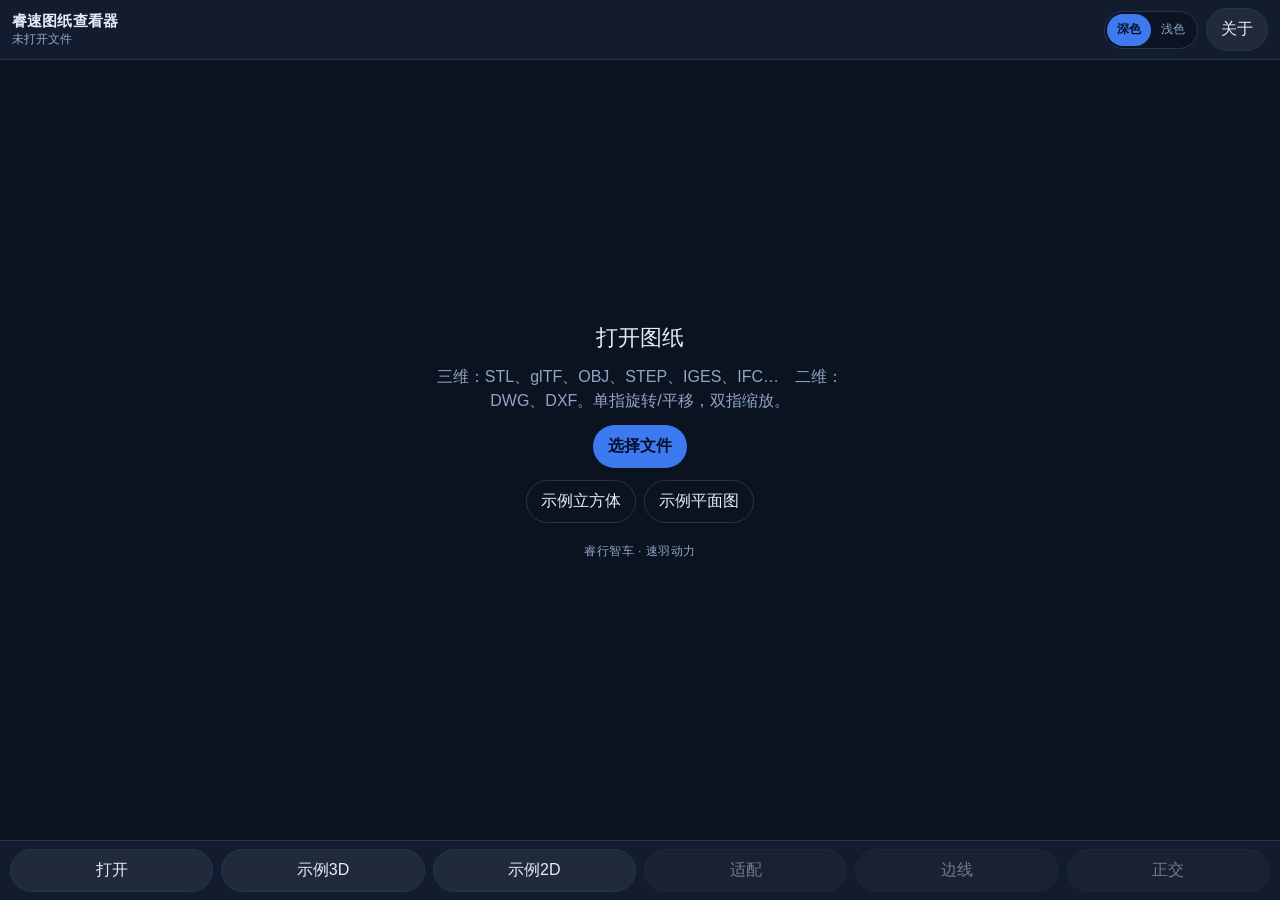
==== index.html @ b2fe7c61 "Deploy web viewer dist to GitHub Pages" ====
<!DOCTYPE html>
<html lang="zh-CN">
  <head>
    <meta charset="UTF-8" />
    <meta name="viewport" content="width=device-width, initial-scale=1, maximum-scale=1, user-scalable=no, viewport-fit=cover" />
    <meta name="theme-color" content="#0b1220" />
    <title>睿速图纸查看器</title>
    <script type="module" crossorigin src="/assets/index-uxHIn9hR.js"></script>
    <link rel="stylesheet" crossorigin href="/assets/index-g4k1fXu2.css">
  </head>
  <body>
    <div class="app" data-phase="empty" data-mode="none">
      <header class="topbar">
        <div class="title-block">
          <strong>睿速图纸查看器</strong>
          <span id="file-name">未打开文件</span>
        </div>
        <div class="topbar-actions">
          <div class="theme-switch" role="group" aria-label="外观主题">
            <button type="button" data-appearance="dark" class="theme-chip">深色</button>
            <button type="button" data-appearance="light" class="theme-chip">浅色</button>
          </div>
          <button id="about-button" type="button">关于</button>
        </div>
      </header>

      <div class="stage">
        <main id="viewer" class="viewport viewport-3d">
          <div id="empty" class="empty">
            <p class="empty-title">打开图纸</p>
            <p class="empty-copy">三维：STL、glTF、OBJ、STEP、IGES、IFC…　二维：DWG、DXF。单指旋转/平移，双指缩放。</p>
            <button id="open-empty" type="button" class="primary">选择文件</button>
            <div class="empty-actions">
              <button id="sample-empty" type="button" class="ghost">示例立方体</button>
              <button id="sample-dxf-empty" type="button" class="ghost">示例平面图</button>
            </div>
            <p class="empty-brands">睿行智车 · 速羽动力</p>
          </div>
          <div id="measure-hint" class="measure-hint" hidden>测距：点选模型上两点</div>
        </main>

        <div id="cad2d" class="viewport viewport-2d" hidden>
          <canvas id="cad2d-canvas"></canvas>
        </div>
      </div>

      <div id="view-tools" class="view-tools" hidden>
        <div class="tools-3d">
          <button type="button" data-view="iso" disabled>等轴</button>
          <button type="button" data-view="front" disabled>前</button>
          <button type="button" data-view="back" disabled>后</button>
          <button type="button" data-view="left" disabled>左</button>
          <button type="button" data-view="right" disabled>右</button>
          <button type="button" data-view="top" disabled>顶</button>
          <button type="button" data-view="bottom" disabled>底</button>
          <button id="reset-view-button" type="button" disabled>复位</button>
          <button id="measure-button" type="button" disabled>测距</button>
          <button id="xray-button" type="button" disabled>透视</button>
          <button id="explode-button" type="button" disabled>爆炸</button>
          <button id="clip-button" type="button" disabled>剖切</button>
          <button id="env-button" type="button" disabled>环境</button>
          <button id="shot-button" type="button" disabled>截图</button>
          <button id="meshes-button" type="button" disabled>网格</button>
          <button id="info-button" type="button" disabled>信息</button>
        </div>
        <div class="tools-2d" hidden>
          <button id="cad-fit-button" type="button" disabled>适配</button>
          <button id="cad-pan-button" type="button" disabled>平移</button>
          <button id="cad-measure-button" type="button" disabled>测距</button>
          <button id="cad-layers-button" type="button" disabled>图层</button>
          <button id="cad-shot-button" type="button" disabled>截图</button>
        </div>
      </div>

      <div id="tool-panel" class="tool-panel" hidden>
        <label id="explode-control" class="tool-control" hidden>
          <span>爆炸程度</span>
          <input id="explode-slider" type="range" min="0" max="100" value="0" />
        </label>
        <label id="clip-control" class="tool-control" hidden>
          <span>剖切位置</span>
          <input id="clip-slider" type="range" min="0" max="100" value="50" />
        </label>
        <div id="clip-axis" class="clip-axis" hidden>
          <button type="button" data-clip-axis="x">X</button>
          <button type="button" data-clip-axis="y" class="is-active">Y</button>
          <button type="button" data-clip-axis="z">Z</button>
        </div>
      </div>

      <p id="status" class="status" role="status"></p>

      <nav class="toolbar">
        <button id="open-button" type="button">打开</button>
        <button id="sample-button" type="button">示例3D</button>
        <button id="sample-dxf-button" type="button">示例2D</button>
        <button id="fit-button" type="button" disabled>适配</button>
        <button id="edge-button" type="button" disabled>边线</button>
        <button id="projection-button" type="button" disabled>正交</button>
      </nav>
    </div>

    <input id="file-input" type="file" multiple accept=".dwg,.dxf,.stp,.step,.stl,.obj,.gltf,.glb,.iges,.igs,.ifc,.3mf,.fbx,.3dm,.ply" hidden />

    <dialog id="about-dialog">
      <h2>睿速图纸查看器</h2>
      <p class="about-lead">睿行智车与速羽动力共用的离线图纸查看工具（三维 + 二维）。</p>

      <section class="brand-card" data-brand="ruixing">
        <img src="/brand/ruimove-logo.svg" alt="睿行智车 RUIMOVE" class="brand-logo" />
        <div>
          <h3>睿行智车 · RUIMOVE</h3>
          <p>车规级标准化通用底盘与低速无人车。</p>
          <a href="https://www.ruimove.com/" target="_blank" rel="noopener noreferrer">www.ruimove.com</a>
        </div>
      </section>

      <section class="brand-card" data-brand="suyu">
        <img src="/brand/arrowy-logo.png" alt="速羽动力 ARROWY RACING" class="brand-logo brand-logo--wide" />
        <div>
          <h3>速羽动力 · ARROWY RACING</h3>
          <p>卡丁车整车、赛道方案与赛事装备。</p>
          <a href="https://www.arrowyracing.com/" target="_blank" rel="noopener noreferrer">www.arrowyracing.com</a>
        </div>
      </section>

      <p class="about-engine">三维：Online 3D Viewer 0.18.0（MIT）。STEP / IGES 由 OpenCascade，IFC 由 web-ifc，3DM 由 rhino3dm，压缩网格由 Draco 解析。</p>
      <p class="about-engine">二维：@cadview/core（MIT）显示 DXF；DWG 经 @cadview/dwg + LibreDWG WASM 在本地转成 DXF 再显示（GPL-3.0，仅自用）。不需要联网。</p>

      <form method="dialog">
        <button type="submit">关闭</button>
      </form>
    </dialog>

    <dialog id="meshes-dialog">
      <h2>网格列表</h2>
      <div id="meshes-list" class="meshes-list"></div>
      <form method="dialog">
        <button type="submit">关闭</button>
      </form>
    </dialog>

    <dialog id="layers-dialog">
      <h2>图层</h2>
      <div id="layers-list" class="meshes-list"></div>
      <form method="dialog">
        <button type="submit">关闭</button>
      </form>
    </dialog>

    <dialog id="info-dialog">
      <h2>模型信息</h2>
      <dl id="info-list" class="info-list"></dl>
      <form method="dialog">
        <button type="submit">关闭</button>
      </form>
    </dialog>

    <script src="/o3dv.min.js"></script>
  </body>
</html>
---- assets/index-g4k1fXu2.css ----
:root{color-scheme:dark;--bg: #0b1220;--panel: #121c2e;--line: #243552;--text: #e8eef8;--muted: #8fa6c4;--accent: #3d7aef;--accent-ink: #041028;--danger: #ffb4b4;font-family:Segoe UI,PingFang SC,Noto Sans SC,sans-serif}:root[data-theme=light]{color-scheme:light}*{box-sizing:border-box}html,body{margin:0;height:100%;background:var(--bg);color:var(--text);overflow:hidden}button,input{font:inherit}a{color:var(--accent)}.app{height:100dvh;display:flex;flex-direction:column;padding-top:env(safe-area-inset-top)}.topbar,.toolbar,.view-tools{display:flex;align-items:center;gap:8px;background:var(--panel);border-color:var(--line);border-style:solid}.topbar{justify-content:space-between;min-height:56px;padding:8px 12px;border-width:0 0 1px;gap:10px}.topbar-actions{display:flex;align-items:center;gap:8px;flex:none}.theme-switch{display:inline-flex;padding:2px;border:1px solid var(--line);border-radius:999px;background:color-mix(in srgb,var(--bg) 70%,transparent)}.theme-chip{border:0;background:transparent;color:var(--muted);border-radius:999px;padding:6px 10px;min-height:32px;font-size:12px}.theme-chip.is-active{background:var(--accent);color:var(--accent-ink);font-weight:650}.title-block{display:flex;flex-direction:column;min-width:0}.title-block strong{font-size:15px;letter-spacing:.01em}#file-name,.status,.empty-copy,.empty-brands,.about-engine,.about-lead{color:var(--muted)}#file-name{overflow:hidden;text-overflow:ellipsis;white-space:nowrap;font-size:12px}.stage{position:relative;flex:1;min-height:0}.viewport{position:absolute;inset:0;background:radial-gradient(circle at 50% 40%,color-mix(in srgb,var(--accent) 18%,var(--bg)) 0%,var(--bg) 68%)}#viewer,#cad2d{touch-action:none}#cad2d[hidden]{display:none!important}#cad2d-canvas{display:block;width:100%;height:100%}.empty-actions{display:flex;flex-wrap:wrap;gap:8px;justify-content:center}.app[data-mode="2d"] .tools-3d,.app[data-mode="3d"] .tools-2d{display:none!important}.app[data-mode="2d"] .toolbar #edge-button,.app[data-mode="2d"] .toolbar #projection-button{display:none}.tools-3d,.tools-2d{display:contents}#viewer canvas{position:absolute;inset:0;z-index:0;display:block;width:100%;height:100%}.empty,.measure-hint{z-index:1}.empty{position:absolute;inset:0;display:flex;flex-direction:column;align-items:center;justify-content:center;gap:12px;padding:28px;text-align:center;color:var(--text);pointer-events:auto}.measure-hint[hidden]{display:none!important}.app[data-phase=loading] #viewer>#empty,.app[data-phase=ready] #viewer>#empty{display:none}.empty-title{margin:0;font-size:22px}.empty-copy{max-width:28rem;margin:0;line-height:1.5}.empty-brands{margin:8px 0 0;font-size:12px;letter-spacing:.04em}.measure-hint{position:absolute;left:50%;top:12px;z-index:2;transform:translate(-50%);margin:0;padding:8px 12px;border-radius:999px;background:color-mix(in srgb,var(--panel) 92%,transparent);border:1px solid var(--line);color:var(--text);font-size:12px;pointer-events:none}.app.is-measuring #viewer{cursor:crosshair}button{border:1px solid var(--line);background:color-mix(in srgb,var(--panel) 70%,#fff 6%);color:var(--text);border-radius:999px;padding:10px 14px;min-height:40px}button:disabled{opacity:.45}button.primary,dialog button[type=submit]{background:var(--accent);color:var(--accent-ink);border-color:transparent;font-weight:650}button.ghost{background:transparent}button.is-active{border-color:var(--accent);color:var(--accent)}.status{min-height:18px;margin:0;padding:4px 12px 0;font-size:12px}.status.error{color:var(--danger)}.view-tools{flex-wrap:wrap;justify-content:flex-start;gap:6px;padding:6px 10px;border-width:1px 0 0}.view-tools[hidden]{display:none!important}.view-tools button{flex:0 0 auto;min-height:34px;padding:6px 10px;font-size:12px}.tool-panel{display:flex;flex-wrap:wrap;align-items:center;gap:10px 14px;padding:8px 12px;background:var(--panel);border-top:1px solid var(--line)}.tool-panel[hidden]{display:none!important}.tool-control{display:flex;align-items:center;gap:10px;flex:1 1 180px;min-width:0;color:var(--muted);font-size:12px}.tool-control[hidden]{display:none!important}.tool-control input[type=range]{flex:1;min-width:0;accent-color:var(--accent)}.clip-axis{display:inline-flex;gap:6px}.clip-axis[hidden]{display:none!important}.clip-axis button{min-width:36px;min-height:32px;padding:4px 10px}.info-list{display:grid;grid-template-columns:7rem 1fr;gap:8px 12px;margin:0 0 16px}.info-list dt{margin:0;color:var(--muted);font-size:13px}.info-list dd{margin:0;font-size:13px;word-break:break-all}.toolbar{justify-content:space-between;padding:8px 10px calc(8px + env(safe-area-inset-bottom));border-width:1px 0 0}.toolbar button{flex:1;padding-inline:8px}dialog{width:min(440px,calc(100vw - 32px));border:1px solid var(--line);border-radius:16px;background:var(--panel);color:var(--text);padding:20px}dialog::backdrop{background:#0000008c}dialog h2{margin:0 0 8px;font-size:18px}dialog h3{margin:0 0 4px;font-size:14px}dialog p{margin:0 0 12px;line-height:1.5}dialog form{display:flex;justify-content:flex-end}.brand-card{display:grid;grid-template-columns:88px 1fr;gap:12px;align-items:center;margin:0 0 12px;padding:12px;border:1px solid var(--line);border-radius:12px;background:color-mix(in srgb,var(--bg) 55%,transparent)}.brand-card p{margin:0 0 6px;color:var(--muted);font-size:13px}.brand-logo{width:88px;height:auto;max-height:44px;object-fit:contain}.brand-logo--wide{max-height:36px}.about-engine{font-size:12px}.meshes-list{display:flex;flex-direction:column;gap:8px;max-height:min(50vh,320px);overflow:auto;margin:0 0 16px}.mesh-row{display:flex;align-items:center;gap:10px;padding:8px 10px;border:1px solid var(--line);border-radius:10px}.mesh-row label{flex:1;min-width:0;overflow:hidden;text-overflow:ellipsis;white-space:nowrap;font-size:13px}.mesh-row input{width:18px;height:18px;accent-color:var(--accent)}
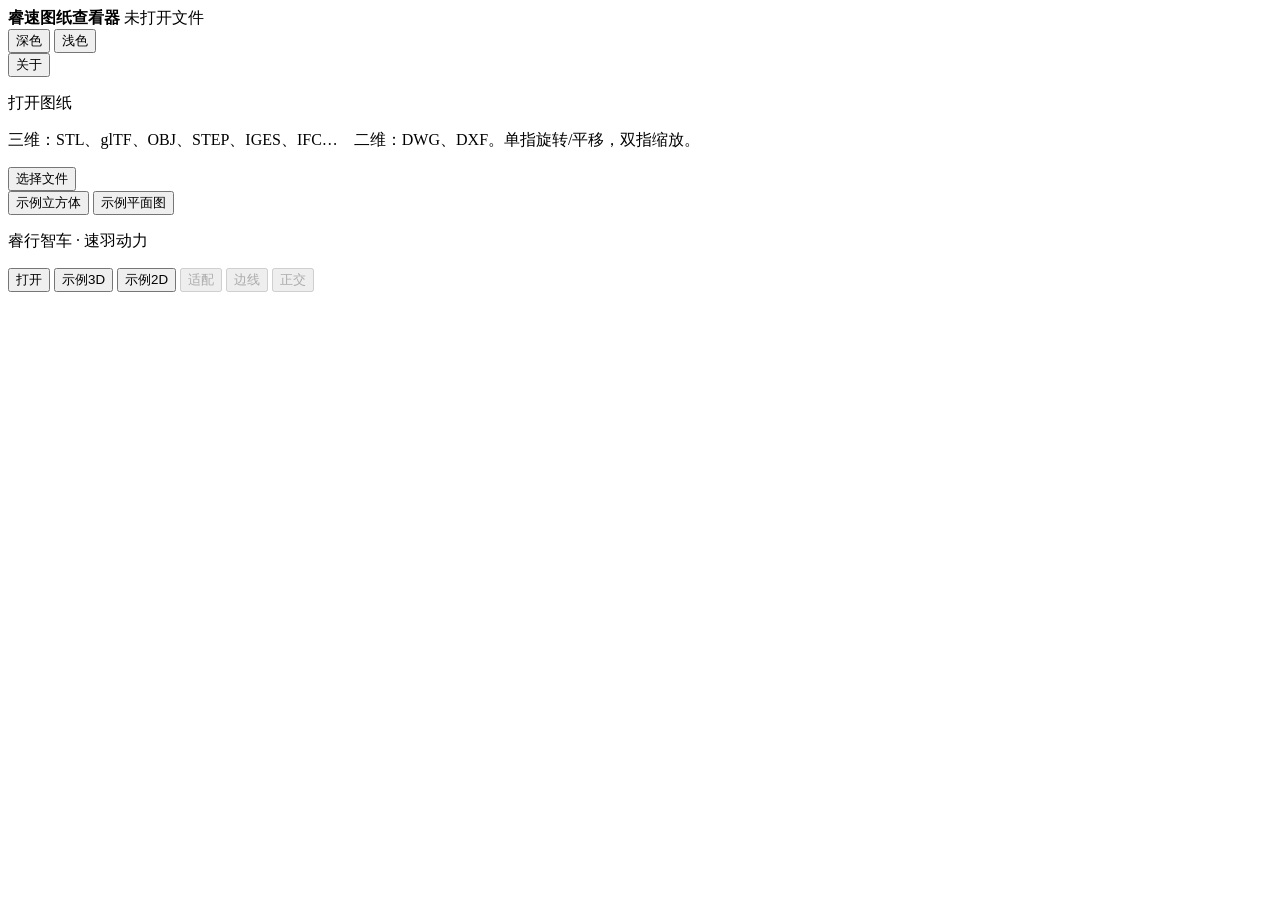
==== commit 03f86480: "Fix Pages asset base path" ====
--- a/index.html
+++ b/index.html
@@ -5,8 +5,8 @@
     <meta name="viewport" content="width=device-width, initial-scale=1, maximum-scale=1, user-scalable=no, viewport-fit=cover" />
     <meta name="theme-color" content="#0b1220" />
     <title>睿速图纸查看器</title>
-    <script type="module" crossorigin src="/assets/index-uxHIn9hR.js"></script>
-    <link rel="stylesheet" crossorigin href="/assets/index-g4k1fXu2.css">
+    <script type="module" crossorigin src="/rui-su-drawing-viewer/assets/index-COVK2-ku.js"></script>
+    <link rel="stylesheet" crossorigin href="/rui-su-drawing-viewer/assets/index-g4k1fXu2.css">
   </head>
   <body>
     <div class="app" data-phase="empty" data-mode="none">
@@ -107,7 +107,7 @@
       <p class="about-lead">睿行智车与速羽动力共用的离线图纸查看工具（三维 + 二维）。</p>
 
       <section class="brand-card" data-brand="ruixing">
-        <img src="/brand/ruimove-logo.svg" alt="睿行智车 RUIMOVE" class="brand-logo" />
+        <img src="/rui-su-drawing-viewer/brand/ruimove-logo.svg" alt="睿行智车 RUIMOVE" class="brand-logo" />
         <div>
           <h3>睿行智车 · RUIMOVE</h3>
           <p>车规级标准化通用底盘与低速无人车。</p>
@@ -116,7 +116,7 @@
       </section>
 
       <section class="brand-card" data-brand="suyu">
-        <img src="/brand/arrowy-logo.png" alt="速羽动力 ARROWY RACING" class="brand-logo brand-logo--wide" />
+        <img src="/rui-su-drawing-viewer/brand/arrowy-logo.png" alt="速羽动力 ARROWY RACING" class="brand-logo brand-logo--wide" />
         <div>
           <h3>速羽动力 · ARROWY RACING</h3>
           <p>卡丁车整车、赛道方案与赛事装备。</p>
@@ -156,6 +156,14 @@
       </form>
     </dialog>
 
-    <script src="/o3dv.min.js"></script>
+    <script>
+      window.__VIEWER_BASE__ = (function () {
+        var path = location.pathname || '/';
+        if (path.endsWith('/')) return path;
+        var i = path.lastIndexOf('/');
+        return i >= 0 ? path.slice(0, i + 1) : '/';
+      })();
+    </script>
+    <script src="./o3dv.min.js"></script>
   </body>
 </html>
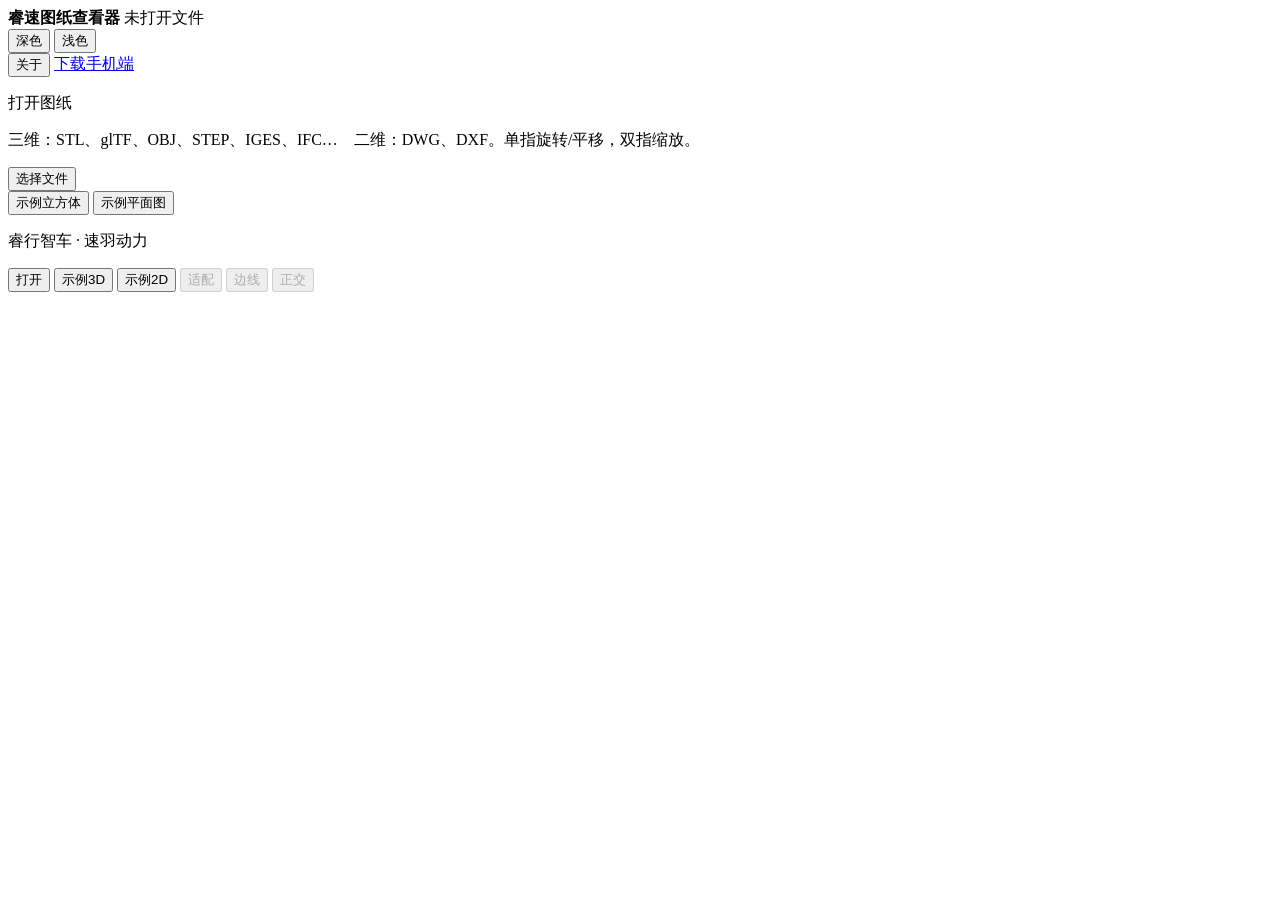
==== commit 12a9adc5: "Add mobile APK download in top-right" ====
--- a/index.html
+++ b/index.html
@@ -5,8 +5,8 @@
     <meta name="viewport" content="width=device-width, initial-scale=1, maximum-scale=1, user-scalable=no, viewport-fit=cover" />
     <meta name="theme-color" content="#0b1220" />
     <title>睿速图纸查看器</title>
-    <script type="module" crossorigin src="/rui-su-drawing-viewer/assets/index-COVK2-ku.js"></script>
-    <link rel="stylesheet" crossorigin href="/rui-su-drawing-viewer/assets/index-g4k1fXu2.css">
+    <script type="module" crossorigin src="/rui-su-drawing-viewer/assets/index-BhVj3-lb.js"></script>
+    <link rel="stylesheet" crossorigin href="/rui-su-drawing-viewer/assets/index-Dfla-ani.css">
   </head>
   <body>
     <div class="app" data-phase="empty" data-mode="none">
@@ -21,6 +21,13 @@
             <button type="button" data-appearance="light" class="theme-chip">浅色</button>
           </div>
           <button id="about-button" type="button">关于</button>
+          <a
+            id="download-app-button"
+            class="download-app"
+            href="https://github.com/qazsyk/rui-su-drawing-viewer/releases/download/v0.1.0/ruisu-drawing-viewer-0.1.0.apk"
+            target="_blank"
+            rel="noopener noreferrer"
+          >下载手机端</a>
         </div>
       </header>
 
